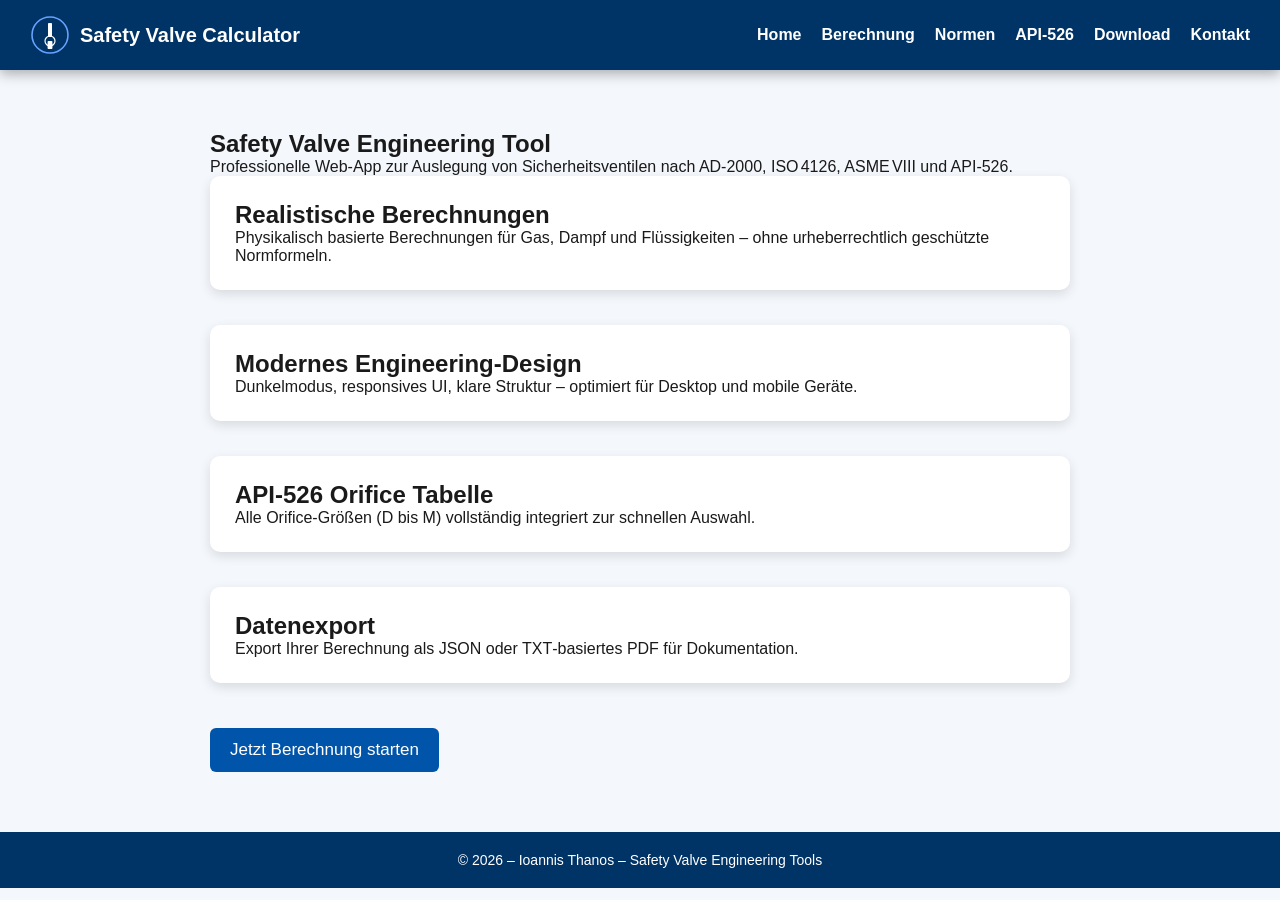
==== index.html @ 9a4c995b "Update index.html" ====
﻿<!DOCTYPE html>
<html lang="de">
<head>
<meta charset="UTF-8" />
<meta name="viewport" content="width=device-width, initial-scale=1.0" />
<title>Safety Valve Calculator – Home</title>

<!-- CSS -->
<link rel="stylesheet" href="css/style.css" />

<!-- JS -->
<script src="jsc="js/export.js" defer></script>
</head>

<body>
<header>
  <nav class="navbar">
    <div class="logo">
      <img src="img/logo.svg" alt="Logo" width="40" height="40" />
      <span style="margin-left:10px;">Safety Valve Calculator</span>
    </div>

    <ul class="nav-links">
      <li><a href="index.html">Home</a></li>
      <li><a href="berechnung.html">Berechnung</a></li>
      <li><a href="normen.html">Normen</a></li>
      <li><a href="api526.html">API‑526</a></li>
      <li><a href="download.html">Download</a></li>
      <li><a href="kontakt.html">Kontakt</a></li>
    </ul>
  </nav>
</header>

<section class="content">
  <h1>Safety Valve Engineering Tool</h1>
  <p>Professionelle Web‑App zur Auslegung von Sicherheitsventilen nach AD‑2000, ISO 4126, ASME VIII und API‑526.</p>

  <div class="info-card">
    <h2>Realistische Berechnungen</h2>
    <p>
      Physikalisch basierte Berechnungen für Gas, Dampf und Flüssigkeiten –
      ohne urheberrechtlich geschützte Normformeln.
    </p>
  </div>

  <div class="info-card">
    <h2>Modernes Engineering‑Design</h2>
    <p>
      Dunkelmodus, responsives UI, klare Struktur – optimiert für Desktop und
      mobile Geräte.
    </p>
  </div>

  <div class="info-card">
    <h2>API‑526 Orifice Tabelle</h2>
    <p>
      Alle Orifice‑Größen (D bis M) vollständig integriert zur schnellen Auswahl.
    </p>
  </div>

  <div class="info-card">
    <h2>Datenexport</h2>
    <p>
      Export Ihrer Berechnung als JSON oder TXT‑basiertes PDF für Dokumentation.
    </p>
  </div>

  <a href="berechnung.html">
    <button>Jetzt Berechnung starten</button>
  </a>
</section>

<footer>
  <p>© 2026 – Ioannis Thanos – Safety Valve Engineering Tools</p>
</footer>

</body>
</html>
---- css/style.css ----
﻿/* -----------------------------------------------------
   SAFETY VALVE CALCULATOR - VERSION 2.0
   Engineering UI – Blue/White + Dark Mode
------------------------------------------------------ */

/* ------------------------------
   RESET & GLOBAL
------------------------------ */
* {
  margin: 0;
  padding: 0;
  box-sizing: border-box;
}

body {
  font-family: Arial, sans-serif;
  background: var(--bg);
  color: var(--text);
  transition: 0.3s ease;
}

/* ------------------------------
   COLOR VARIABLES (LIGHT MODE)
------------------------------ */
:root {
  --bg: #f4f7fb;
  --card-bg: #ffffff;
  --text: #1a1a1a;
  --nav-bg: #003366;
  --nav-text: #ffffff;
  --nav-active: #66a3ff;
  --btn-bg: #0055aa;
  --btn-bg-hover: #004080;
  --btn-secondary: #666666;
  --table-header: #003366;
}

/* ------------------------------
   DARK MODE VARIABLES
------------------------------ */
.dark-mode {
  --bg: #1c1f26;
  --card-bg: #2b303a;
  --text: #e6e6e6;
  --nav-bg: #0d1b2a;
  --nav-text: #ffffff;
  --nav-active: #4ea8de;
  --btn-bg: #1b263b;
  --btn-bg-hover: #415a77;
  --btn-secondary: #777;
  --table-header: #1b263b;
}

/* ------------------------------
   NAVIGATION BAR
------------------------------ */
.navbar {
  background: var(--nav-bg);
  color: var(--nav-text);
  padding: 15px 30px;
  display: flex;
  justify-content: space-between;
  align-items: center;
  box-shadow: 0 4px 12px rgba(0,0,0,0.3);
}

.navbar .logo {
  display: flex;
  align-items: center;
  font-size: 20px;
  font-weight: bold;
}

.nav-links {
  list-style: none;
  display: flex;
  gap: 20px;
}

.nav-links a {
  color: var(--nav-text);
  text-decoration: none;
  font-weight: bold;
  padding-bottom: 4px;
  transition: 0.2s;
}

.nav-links a:hover {
  border-bottom: 3px solid var(--nav-active);
}

.nav-links a.active {
  border-bottom: 3px solid var(--nav-active);
}

/* ------------------------------
   DARK-MODE BUTTON
------------------------------ */
.dark-toggle {
  cursor: pointer;
  padding: 8px 14px;
  border-radius: 6px;
  background: var(--btn-bg);
  color: white;
  font-size: 14px;
  margin-left: 20px;
  transition: 0.2s;
}

.dark-toggle:hover {
  background: var(--btn-bg-hover);
}

/* ------------------------------
   CONTENT AREA
------------------------------ */
.content {
  max-width: 900px;
  margin: 40px auto;
  padding: 20px;
}

/* ------------------------------
   CARDS
------------------------------ */
.form-card,
.info-card,
.table-card,
.download-card,
.contact-card,
.result-card {
  background: var(--card-bg);
  padding: 25px;
  border-radius: 10px;
  margin-bottom: 35px;
  box-shadow: 0 4px 12px rgba(0,0,0,0.12);
  transition: 0.3s;
}

.form-card:hover,
.info-card:hover,
.contact-card:hover,
.table-card:hover {
  transform: translateY(-3px);
}

/* ------------------------------
   INPUTS + BUTTONS
------------------------------ */
label {
  font-weight: bold;
  display: block;
  margin-bottom: 6px;
}

input, select {
  width: 100%;
  padding: 12px;
  margin-bottom: 18px;
  border: 1px solid #ccc;
  border-radius: 6px;
  font-size: 15px;
  background: var(--card-bg);
  color: var(--text);
}

button {
  padding: 12px 20px;
  background: var(--btn-bg);
  color: white;
  border: none;
  border-radius: 6px;
  cursor: pointer;
  font-size: 17px;
  margin-top: 10px;
  transition: 0.2s;
}

button:hover {
  background: var(--btn-bg-hover);
}

button.secondary {
  background: var(--btn-secondary);
}

/* ------------------------------
   TABLE STYLE
------------------------------ */
table {
  width: 100%;
  border-collapse: collapse;
  background: var(--card-bg);
}

table th {
  background: var(--table-header);
  color: white;
  padding: 12px;
}

table td {
  padding: 10px;
  border-bottom: 1px solid #ccc;
}

table tr:hover {
  background: rgba(0,0,0,0.05);
}

/* ------------------------------
   FOOTER
------------------------------ */
footer {
  margin-top: 40px;
  background: var(--nav-bg);
  color: white;
  text-align: center;
  padding: 20px;
  font-size: 14px;
}

/* ------------------------------
   RESPONSIVE DESIGN
------------------------------ */
@media (max-width: 700px) {
  .nav-links {
    flex-direction: column;
    gap: 10px;
    text-align: right;
  }

  .navbar {
    flex-direction: column;
    align-items: flex-start;
  }
}
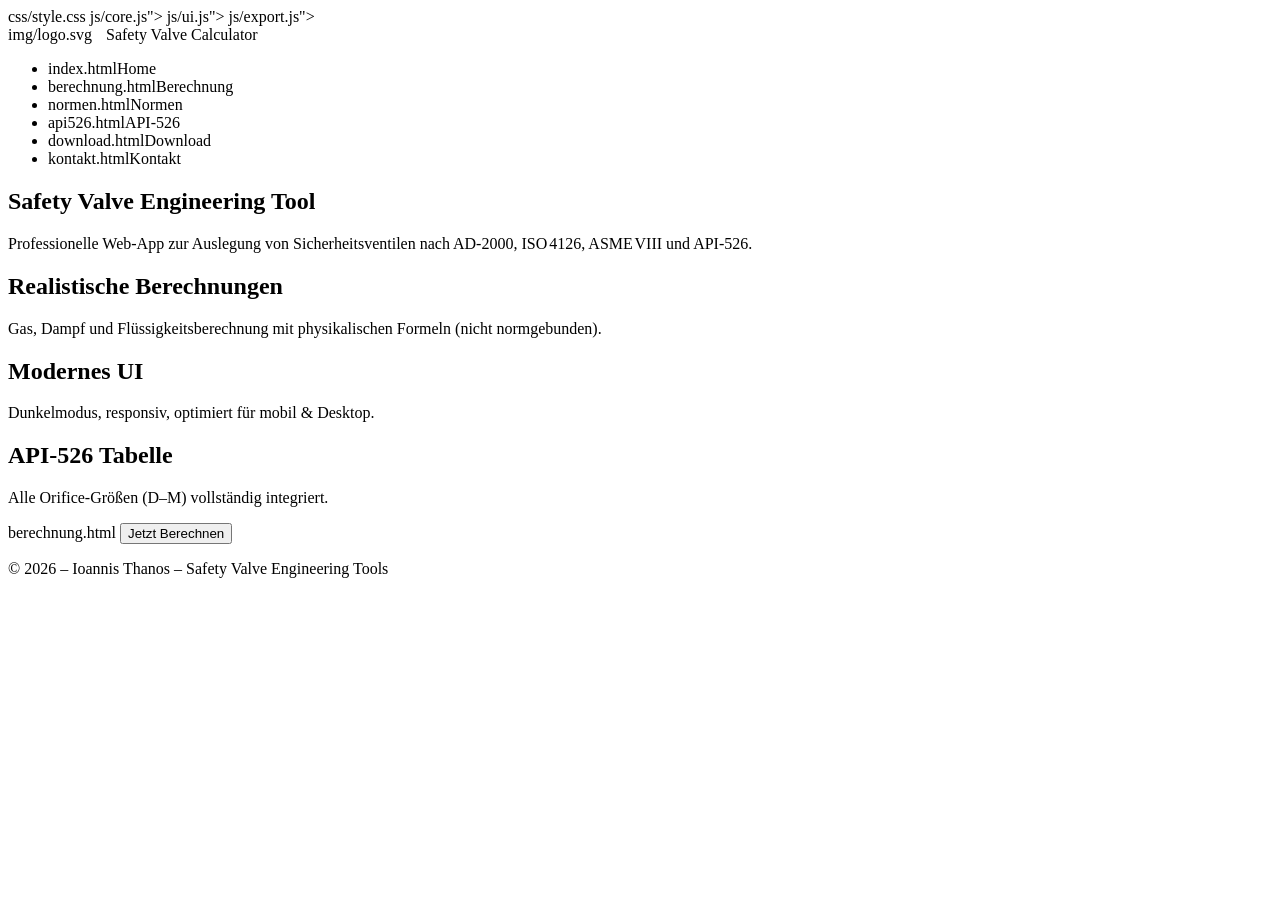
==== commit cd738179: "Add files via upload" ====
--- a/index.html
+++ b/index.html
@@ -1,32 +1,35 @@
 ﻿<!DOCTYPE html>
 <html lang="de">
 <head>
-<meta charset="UTF-8" />
-<meta name="viewport" content="width=device-width, initial-scale=1.0" />
-<title>Safety Valve Calculator – Home</title>
+  <meta charset="UTF-8" />
+  <meta name="viewport" content="width=device-width, initial-scale=1.0" />
+  <title>Safety Valve Calculator – Home</title>
 
-<!-- CSS -->
-<link rel="stylesheet" href="css/style.css" />
+  <!-- CSS -->
+  css/style.css
 
-<!-- JS -->
-<script src="jsc="js/export.js" defer></script>
+  <!-- JavaScript -->
+  js/core.js"></script>
+  js/ui.js"></script>
+  js/export.js"></script>
 </head>
 
 <body>
+
 <header>
   <nav class="navbar">
     <div class="logo">
-      <img src="img/logo.svg" alt="Logo" width="40" height="40" />
+      img/logo.svg
       <span style="margin-left:10px;">Safety Valve Calculator</span>
     </div>
 
     <ul class="nav-links">
-      <li><a href="index.html">Home</a></li>
-      <li><a href="berechnung.html">Berechnung</a></li>
-      <li><a href="normen.html">Normen</a></li>
-      <li><a href="api526.html">API‑526</a></li>
-      <li><a href="download.html">Download</a></li>
-      <li><a href="kontakt.html">Kontakt</a></li>
+      <li>index.htmlHome</a></li>
+      <li>berechnung.htmlBerechnung</a></li>
+      <li>normen.htmlNormen</a></li>
+      <li>api526.htmlAPI‑526</a></li>
+      <li>download.htmlDownload</a></li>
+      <li>kontakt.htmlKontakt</a></li>
     </ul>
   </nav>
 </header>
@@ -37,37 +40,23 @@
 
   <div class="info-card">
     <h2>Realistische Berechnungen</h2>
-    <p>
-      Physikalisch basierte Berechnungen für Gas, Dampf und Flüssigkeiten –
-      ohne urheberrechtlich geschützte Normformeln.
-    </p>
+    <p>Gas, Dampf und Flüssigkeitsberechnung mit physikalischen Formeln (nicht normgebunden).</p>
   </div>
 
   <div class="info-card">
-    <h2>Modernes Engineering‑Design</h2>
-    <p>
-      Dunkelmodus, responsives UI, klare Struktur – optimiert für Desktop und
-      mobile Geräte.
-    </p>
+    <h2>Modernes UI</h2>
+    <p>Dunkelmodus, responsiv, optimiert für mobil & Desktop.</p>
   </div>
 
   <div class="info-card">
-    <h2>API‑526 Orifice Tabelle</h2>
-    <p>
-      Alle Orifice‑Größen (D bis M) vollständig integriert zur schnellen Auswahl.
-    </p>
+    <h2>API‑526 Tabelle</h2>
+    <p>Alle Orifice‑Größen (D–M) vollständig integriert.</p>
   </div>
 
-  <div class="info-card">
-    <h2>Datenexport</h2>
-    <p>
-      Export Ihrer Berechnung als JSON oder TXT‑basiertes PDF für Dokumentation.
-    </p>
-  </div>
+  berechnung.html
+    <button>Jetzt Berechnen</button>
+  </a>
 
-  <a href="berechnung.html">
-    <button>Jetzt Berechnung starten</button>
-  </a>
 </section>
 
 <footer>
@@ -75,4 +64,4 @@
 </footer>
 
 </body>
-</html>
+</html>
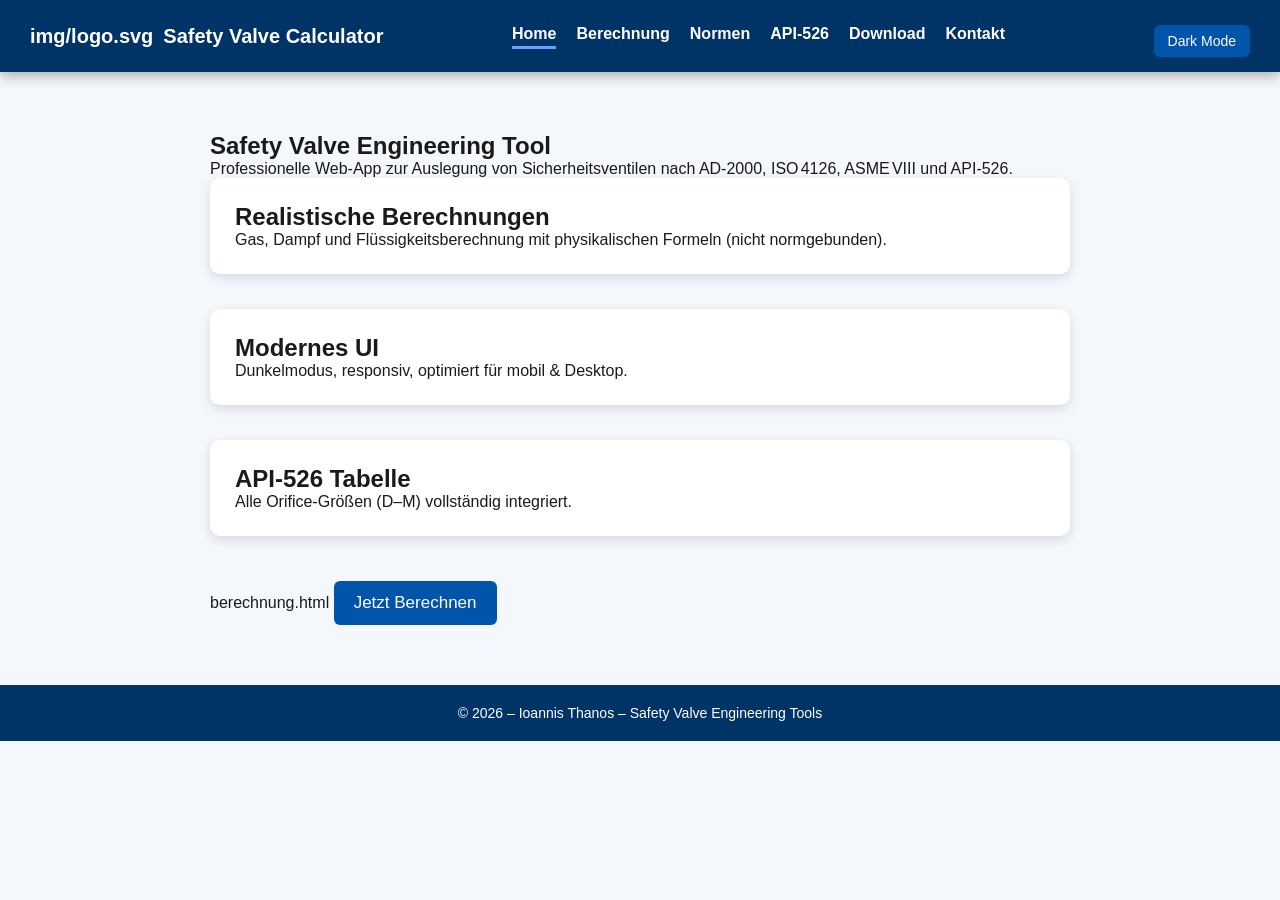
==== commit 5a29bbef: "Add files via upload" ====
--- a/index.html
+++ b/index.html
@@ -5,13 +5,14 @@
   <meta name="viewport" content="width=device-width, initial-scale=1.0" />
   <title>Safety Valve Calculator – Home</title>
 
-  <!-- CSS -->
-  css/style.css
+	<!-- CSS -->
+	<link rel="stylesheet" href="css/style.css">
 
-  <!-- JavaScript -->
-  js/core.js"></script>
-  js/ui.js"></script>
-  js/export.js"></script>
+	<!-- JavaScript -->
+	<script src="js/core.js"></script>
+	<script src="js/ui.js"></script>
+	<script src="js/export.js"></script>
+
 </head>
 
 <body>
@@ -24,12 +25,12 @@
     </div>
 
     <ul class="nav-links">
-      <li>index.htmlHome</a></li>
-      <li>berechnung.htmlBerechnung</a></li>
-      <li>normen.htmlNormen</a></li>
-      <li>api526.htmlAPI‑526</a></li>
-      <li>download.htmlDownload</a></li>
-      <li>kontakt.htmlKontakt</a></li>
+      <li><a href="index.html">Home</a></li
+	  <li><a href="berechnung.html">Berechnung</a></li
+	  <li><a href="normen.html">Normen</a></li
+	  <li><a href="api526.html">API‑526</a></li
+	  <li><a href="download.html">Download</a></li
+	  <li><a href="kontakt.html">Kontakt</a></li
     </ul>
   </nav>
 </header>
--- a/css/style.css
+++ b/css/style.css
@@ -0,0 +1,237 @@
+﻿/* -----------------------------------------------------
+   SAFETY VALVE CALCULATOR - VERSION 2.0
+   Engineering UI – Blue/White + Dark Mode
+------------------------------------------------------ */
+
+/* ------------------------------
+   RESET & GLOBAL
+------------------------------ */
+* {
+  margin: 0;
+  padding: 0;
+  box-sizing: border-box;
+}
+
+body {
+  font-family: Arial, sans-serif;
+  background: var(--bg);
+  color: var(--text);
+  transition: 0.3s ease;
+}
+
+/* ------------------------------
+   COLOR VARIABLES (LIGHT MODE)
+------------------------------ */
+:root {
+  --bg: #f4f7fb;
+  --card-bg: #ffffff;
+  --text: #1a1a1a;
+  --nav-bg: #003366;
+  --nav-text: #ffffff;
+  --nav-active: #66a3ff;
+  --btn-bg: #0055aa;
+  --btn-bg-hover: #004080;
+  --btn-secondary: #666666;
+  --table-header: #003366;
+}
+
+/* ------------------------------
+   DARK MODE VARIABLES
+------------------------------ */
+.dark-mode {
+  --bg: #1c1f26;
+  --card-bg: #2b303a;
+  --text: #e6e6e6;
+  --nav-bg: #0d1b2a;
+  --nav-text: #ffffff;
+  --nav-active: #4ea8de;
+  --btn-bg: #1b263b;
+  --btn-bg-hover: #415a77;
+  --btn-secondary: #777;
+  --table-header: #1b263b;
+}
+
+/* ------------------------------
+   NAVIGATION BAR
+------------------------------ */
+.navbar {
+  background: var(--nav-bg);
+  color: var(--nav-text);
+  padding: 15px 30px;
+  display: flex;
+  justify-content: space-between;
+  align-items: center;
+  box-shadow: 0 4px 12px rgba(0,0,0,0.3);
+}
+
+.navbar .logo {
+  display: flex;
+  align-items: center;
+  font-size: 20px;
+  font-weight: bold;
+}
+
+.nav-links {
+  list-style: none;
+  display: flex;
+  gap: 20px;
+}
+
+.nav-links a {
+  color: var(--nav-text);
+  text-decoration: none;
+  font-weight: bold;
+  padding-bottom: 4px;
+  transition: 0.2s;
+}
+
+.nav-links a:hover {
+  border-bottom: 3px solid var(--nav-active);
+}
+
+.nav-links a.active {
+  border-bottom: 3px solid var(--nav-active);
+}
+
+/* ------------------------------
+   DARK-MODE BUTTON
+------------------------------ */
+.dark-toggle {
+  cursor: pointer;
+  padding: 8px 14px;
+  border-radius: 6px;
+  background: var(--btn-bg);
+  color: white;
+  font-size: 14px;
+  margin-left: 20px;
+  transition: 0.2s;
+}
+
+.dark-toggle:hover {
+  background: var(--btn-bg-hover);
+}
+
+/* ------------------------------
+   CONTENT AREA
+------------------------------ */
+.content {
+  max-width: 900px;
+  margin: 40px auto;
+  padding: 20px;
+}
+
+/* ------------------------------
+   CARDS
+------------------------------ */
+.form-card,
+.info-card,
+.table-card,
+.download-card,
+.contact-card,
+.result-card {
+  background: var(--card-bg);
+  padding: 25px;
+  border-radius: 10px;
+  margin-bottom: 35px;
+  box-shadow: 0 4px 12px rgba(0,0,0,0.12);
+  transition: 0.3s;
+}
+
+.form-card:hover,
+.info-card:hover,
+.contact-card:hover,
+.table-card:hover {
+  transform: translateY(-3px);
+}
+
+/* ------------------------------
+   INPUTS + BUTTONS
+------------------------------ */
+label {
+  font-weight: bold;
+  display: block;
+  margin-bottom: 6px;
+}
+
+input, select {
+  width: 100%;
+  padding: 12px;
+  margin-bottom: 18px;
+  border: 1px solid #ccc;
+  border-radius: 6px;
+  font-size: 15px;
+  background: var(--card-bg);
+  color: var(--text);
+}
+
+button {
+  padding: 12px 20px;
+  background: var(--btn-bg);
+  color: white;
+  border: none;
+  border-radius: 6px;
+  cursor: pointer;
+  font-size: 17px;
+  margin-top: 10px;
+  transition: 0.2s;
+}
+
+button:hover {
+  background: var(--btn-bg-hover);
+}
+
+button.secondary {
+  background: var(--btn-secondary);
+}
+
+/* ------------------------------
+   TABLE STYLE
+------------------------------ */
+table {
+  width: 100%;
+  border-collapse: collapse;
+  background: var(--card-bg);
+}
+
+table th {
+  background: var(--table-header);
+  color: white;
+  padding: 12px;
+}
+
+table td {
+  padding: 10px;
+  border-bottom: 1px solid #ccc;
+}
+
+table tr:hover {
+  background: rgba(0,0,0,0.05);
+}
+
+/* ------------------------------
+   FOOTER
+------------------------------ */
+footer {
+  margin-top: 40px;
+  background: var(--nav-bg);
+  color: white;
+  text-align: center;
+  padding: 20px;
+  font-size: 14px;
+}
+
+/* ------------------------------
+   RESPONSIVE DESIGN
+------------------------------ */
+@media (max-width: 700px) {
+  .nav-links {
+    flex-direction: column;
+    gap: 10px;
+    text-align: right;
+  }
+
+  .navbar {
+    flex-direction: column;
+    align-items: flex-start;
+  }
+}
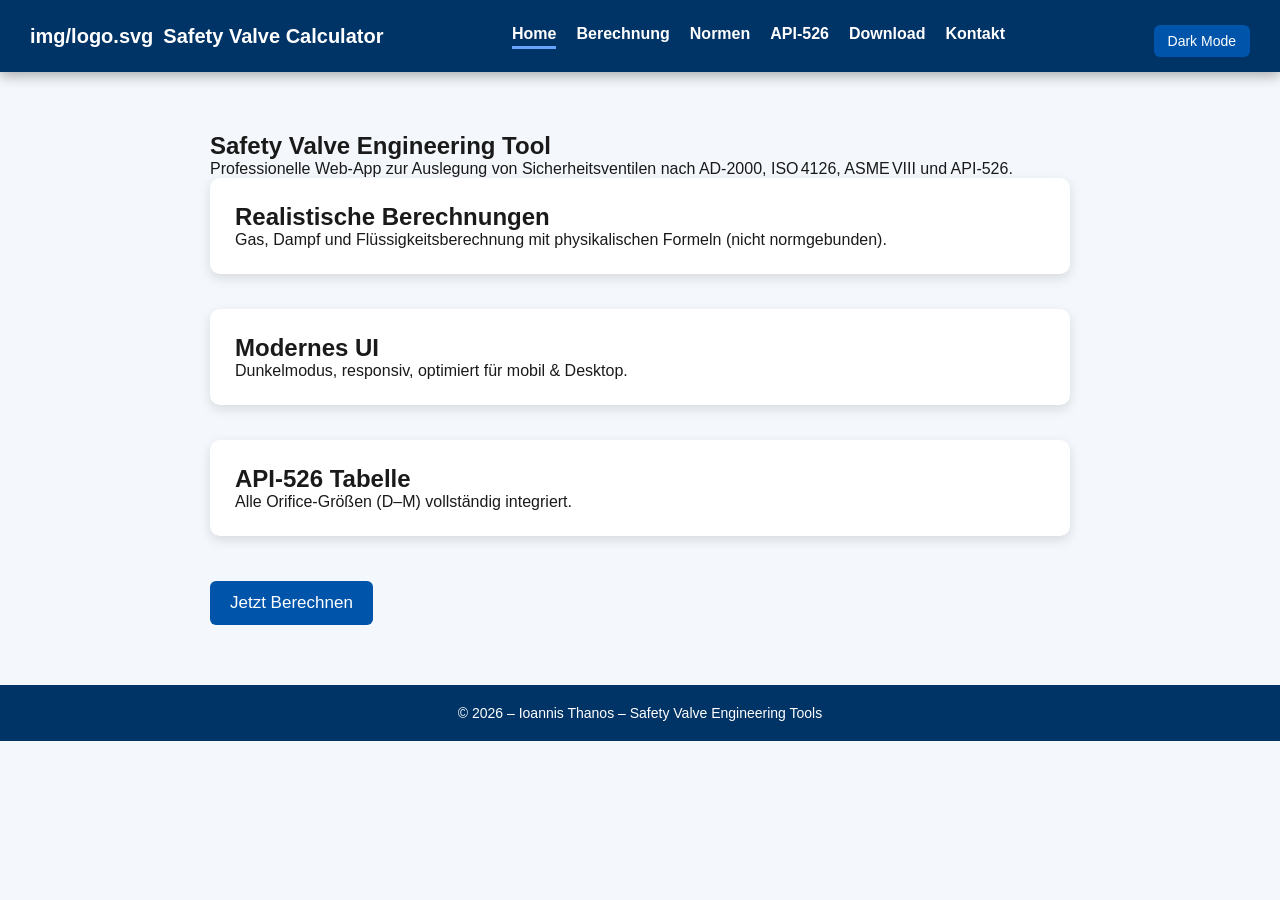
==== commit 3afdeb10: "Add files via upload" ====
--- a/index.html
+++ b/index.html
@@ -54,9 +54,11 @@
     <p>Alle Orifice‑Größen (D–M) vollständig integriert.</p>
   </div>
 
-  berechnung.html
-    <button>Jetzt Berechnen</button>
-  </a>
+  
+	<a href="berechnung.html" class="cta-button">
+	  <button>Jetzt Berechnen</button>
+	</a>
+
 
 </section>
 
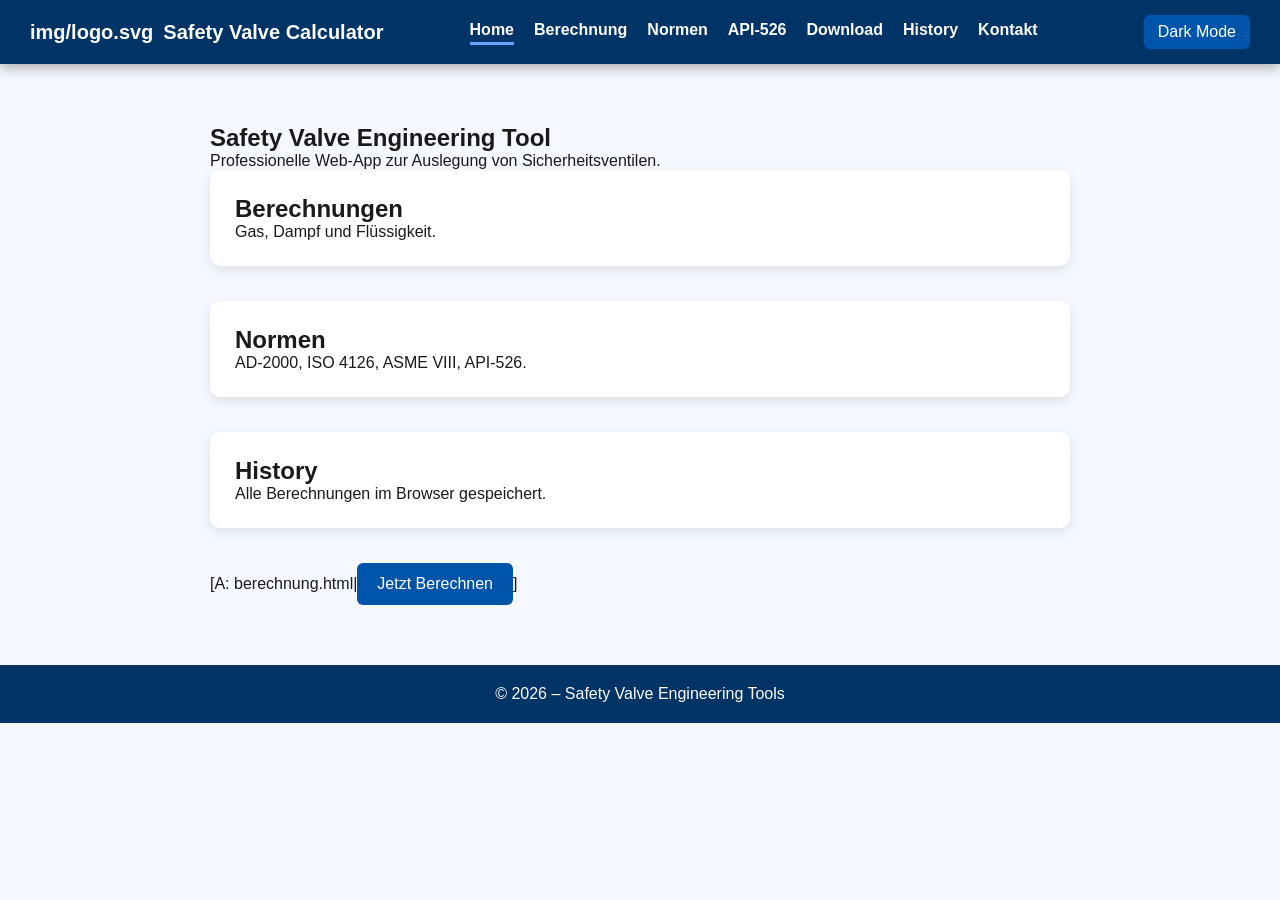
==== commit 51066822: "Add files via upload" ====
--- a/index.html
+++ b/index.html
@@ -11,6 +11,7 @@
 	<!-- JavaScript -->
 	<script src="js/core.js"></script>
 	<script src="js/ui.js"></script>
+	<script src="js/pdf.js"></script>
 	<script src="js/export.js"></script>
 
 </head>
@@ -30,41 +31,44 @@
 	  <li><a href="normen.html">Normen</a></li
 	  <li><a href="api526.html">API‑526</a></li
 	  <li><a href="download.html">Download</a></li
+	  <li><a href="History.html">History</a></li
 	  <li><a href="kontakt.html">Kontakt</a></li
     </ul>
   </nav>
 </header>
 
 <section class="content">
+
   <h1>Safety Valve Engineering Tool</h1>
-  <p>Professionelle Web‑App zur Auslegung von Sicherheitsventilen nach AD‑2000, ISO 4126, ASME VIII und API‑526.</p>
+  <p>Professionelle Web‑App zur Auslegung von Sicherheitsventilen.</p>
 
   <div class="info-card">
-    <h2>Realistische Berechnungen</h2>
-    <p>Gas, Dampf und Flüssigkeitsberechnung mit physikalischen Formeln (nicht normgebunden).</p>
+    <h2>Berechnungen</h2>
+    <p>Gas, Dampf und Flüssigkeit.</p>
   </div>
 
   <div class="info-card">
-    <h2>Modernes UI</h2>
-    <p>Dunkelmodus, responsiv, optimiert für mobil & Desktop.</p>
+    <h2>Normen</h2>
+    <p>AD‑2000, ISO 4126, ASME VIII, API‑526.</p>
   </div>
 
   <div class="info-card">
-    <h2>API‑526 Tabelle</h2>
-    <p>Alle Orifice‑Größen (D–M) vollständig integriert.</p>
+    <h2>History</h2>
+    <p>Alle Berechnungen im Browser gespeichert.</p>
   </div>
 
-  
-	<a href="berechnung.html" class="cta-button">
-	  <button>Jetzt Berechnen</button>
-	</a>
-
-
+  [A: berechnung.html|<button>Jetzt Berechnen</button>]
 </section>
 
 <footer>
-  <p>© 2026 – Ioannis Thanos – Safety Valve Engineering Tools</p>
+  <p>© 2026 – Safety Valve Engineering Tools</p>
 </footer>
 
 </body>
-</html>+</html>
+
+
+
+
+
+
--- a/css/style.css
+++ b/css/style.css
@@ -1,11 +1,11 @@
 ﻿/* -----------------------------------------------------
-   SAFETY VALVE CALCULATOR - VERSION 2.0
-   Engineering UI – Blue/White + Dark Mode
+   SAFETY VALVE CALCULATOR - VERSION 2.0.1 (FINAL)
+   Engineering UI – Dark/Light Mode – Fully Responsive
 ------------------------------------------------------ */
 
-/* ------------------------------
-   RESET & GLOBAL
------------------------------- */
+/* ==============================
+   BASE RESET & GLOBAL SETTINGS
+============================== */
 * {
   margin: 0;
   padding: 0;
@@ -19,28 +19,29 @@
   transition: 0.3s ease;
 }
 
-/* ------------------------------
-   COLOR VARIABLES (LIGHT MODE)
------------------------------- */
+/* ==============================
+   LIGHT MODE COLORS
+============================== */
 :root {
-  --bg: #f4f7fb;
+  --bg: #f5f8ff;
   --card-bg: #ffffff;
   --text: #1a1a1a;
   --nav-bg: #003366;
   --nav-text: #ffffff;
   --nav-active: #66a3ff;
   --btn-bg: #0055aa;
-  --btn-bg-hover: #004080;
-  --btn-secondary: #666666;
+  --btn-bg-hover: #003f7f;
+  --btn-secondary: #666;
   --table-header: #003366;
-}
-
-/* ------------------------------
-   DARK MODE VARIABLES
------------------------------- */
+  --border: #cccccc;
+}
+
+/* ==============================
+   DARK MODE COLORS
+============================== */
 .dark-mode {
-  --bg: #1c1f26;
-  --card-bg: #2b303a;
+  --bg: #1b1e24;
+  --card-bg: #2a2f39;
   --text: #e6e6e6;
   --nav-bg: #0d1b2a;
   --nav-text: #ffffff;
@@ -48,12 +49,12 @@
   --btn-bg: #1b263b;
   --btn-bg-hover: #415a77;
   --btn-secondary: #777;
-  --table-header: #1b263b;
-}
-
-/* ------------------------------
-   NAVIGATION BAR
------------------------------- */
+  --border: #555;
+}
+
+/* ==============================
+   NAVBAR
+============================== */
 .navbar {
   background: var(--nav-bg);
   color: var(--nav-text);
@@ -82,47 +83,42 @@
   text-decoration: none;
   font-weight: bold;
   padding-bottom: 4px;
-  transition: 0.2s;
-}
-
-.nav-links a:hover {
-  border-bottom: 3px solid var(--nav-active);
-}
-
+  transition: .2s;
+}
+
+.nav-links a:hover,
 .nav-links a.active {
   border-bottom: 3px solid var(--nav-active);
 }
 
-/* ------------------------------
-   DARK-MODE BUTTON
------------------------------- */
+/* Dark mode toggle button */
 .dark-toggle {
   cursor: pointer;
   padding: 8px 14px;
   border-radius: 6px;
   background: var(--btn-bg);
   color: white;
-  font-size: 14px;
+  border: none;
   margin-left: 20px;
-  transition: 0.2s;
+  transition: .2s;
 }
 
 .dark-toggle:hover {
   background: var(--btn-bg-hover);
 }
 
-/* ------------------------------
+/* ==============================
    CONTENT AREA
------------------------------- */
+============================== */
 .content {
   max-width: 900px;
   margin: 40px auto;
   padding: 20px;
 }
 
-/* ------------------------------
+/* ==============================
    CARDS
------------------------------- */
+============================== */
 .form-card,
 .info-card,
 .table-card,
@@ -133,23 +129,23 @@
   padding: 25px;
   border-radius: 10px;
   margin-bottom: 35px;
-  box-shadow: 0 4px 12px rgba(0,0,0,0.12);
-  transition: 0.3s;
+  box-shadow: 0 4px 12px rgba(0,0,0,0.1);
+  transition: 0.2s;
 }
 
 .form-card:hover,
 .info-card:hover,
-.contact-card:hover,
-.table-card:hover {
+.table-card:hover,
+.contact-card:hover {
   transform: translateY(-3px);
 }
 
-/* ------------------------------
-   INPUTS + BUTTONS
------------------------------- */
+/* ==============================
+   INPUTS & BUTTONS
+============================== */
 label {
+  display: block;
   font-weight: bold;
-  display: block;
   margin-bottom: 6px;
 }
 
@@ -157,11 +153,11 @@
   width: 100%;
   padding: 12px;
   margin-bottom: 18px;
-  border: 1px solid #ccc;
+  border: 1px solid var(--border);
+  background: var(--card-bg);
+  color: var(--text);
   border-radius: 6px;
   font-size: 15px;
-  background: var(--card-bg);
-  color: var(--text);
 }
 
 button {
@@ -171,9 +167,8 @@
   border: none;
   border-radius: 6px;
   cursor: pointer;
-  font-size: 17px;
-  margin-top: 10px;
-  transition: 0.2s;
+  font-size: 16px;
+  transition: .2s;
 }
 
 button:hover {
@@ -184,54 +179,75 @@
   background: var(--btn-secondary);
 }
 
-/* ------------------------------
-   TABLE STYLE
------------------------------- */
+button.secondary:hover {
+  background: var(--text);
+}
+
+/* ==============================
+   TABLES (API-526 + History)
+============================== */
 table {
   width: 100%;
   border-collapse: collapse;
   background: var(--card-bg);
 }
 
-table th {
+th {
   background: var(--table-header);
   color: white;
-  padding: 12px;
-}
-
-table td {
   padding: 10px;
-  border-bottom: 1px solid #ccc;
-}
-
-table tr:hover {
+}
+
+td {
+  padding: 10px;
+  border-bottom: 1px solid var(--border);
+}
+
+tr:hover {
   background: rgba(0,0,0,0.05);
 }
 
-/* ------------------------------
+/* Checkbox column */
+td:first-child {
+  text-align: center;
+}
+
+/* ==============================
    FOOTER
------------------------------- */
+============================== */
 footer {
+  background: var(--nav-bg);
+  padding: 20px;
+  text-align: center;
+  color: white;
   margin-top: 40px;
-  background: var(--nav-bg);
-  color: white;
-  text-align: center;
-  padding: 20px;
-  font-size: 14px;
-}
-
-/* ------------------------------
+}
+
+/* ==============================
    RESPONSIVE DESIGN
------------------------------- */
+============================== */
 @media (max-width: 700px) {
+
+  .navbar {
+    flex-direction: column;
+    gap: 10px;
+  }
+
   .nav-links {
     flex-direction: column;
-    gap: 10px;
     text-align: right;
   }
 
-  .navbar {
-    flex-direction: column;
-    align-items: flex-start;
-  }
-}+  .form-card button,
+  .download-card button {
+    width: 100%;
+  }
+
+  .dark-toggle {
+    margin-left: 0;
+  }
+
+  table {
+    font-size: 14px;
+  }
+}
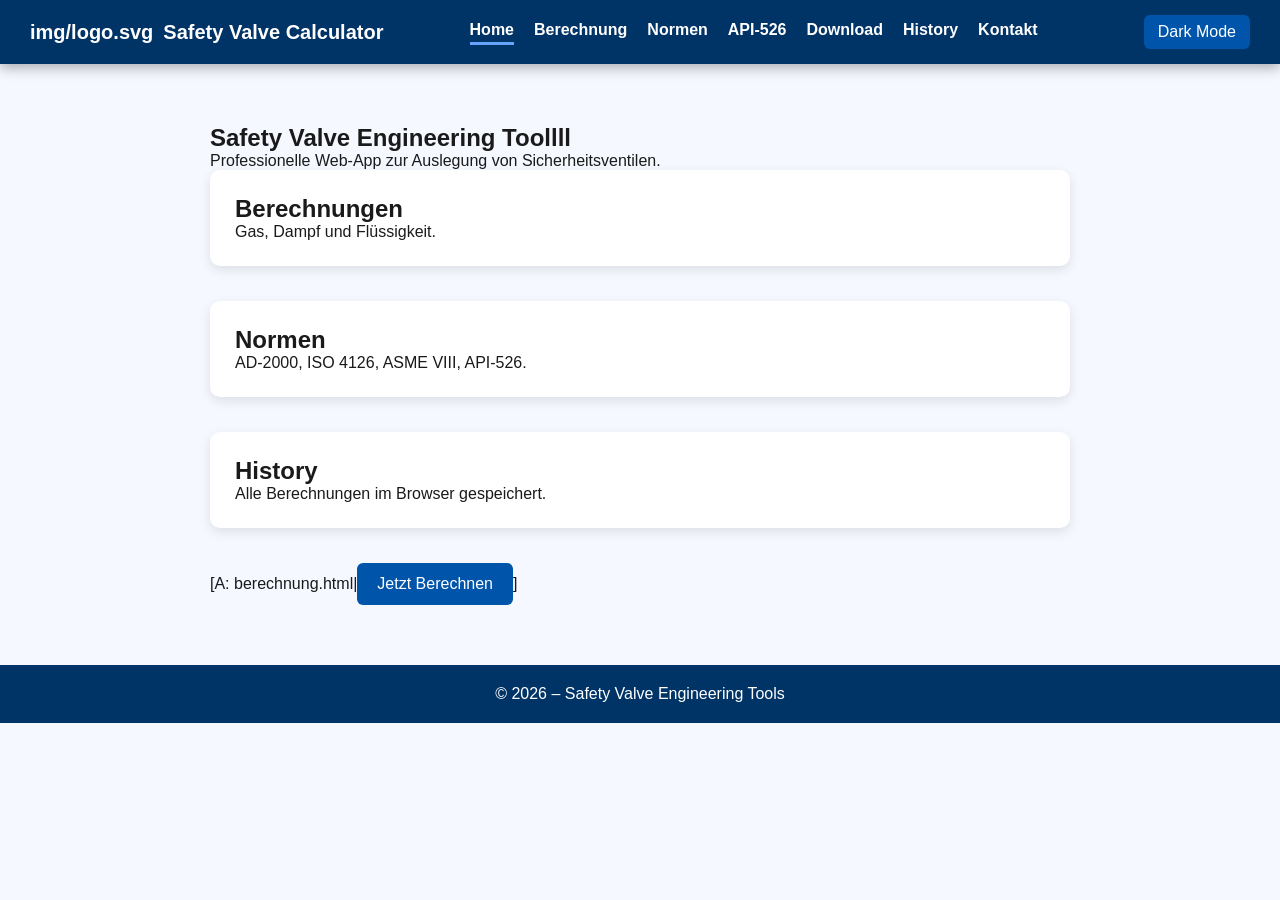
==== commit 2b5f02ed: "Update" ====
--- a/index.html
+++ b/index.html
@@ -39,7 +39,7 @@
 
 <section class="content">
 
-  <h1>Safety Valve Engineering Tool</h1>
+  <h1>Safety Valve Engineering Toollll</h1>
   <p>Professionelle Web‑App zur Auslegung von Sicherheitsventilen.</p>
 
   <div class="info-card">
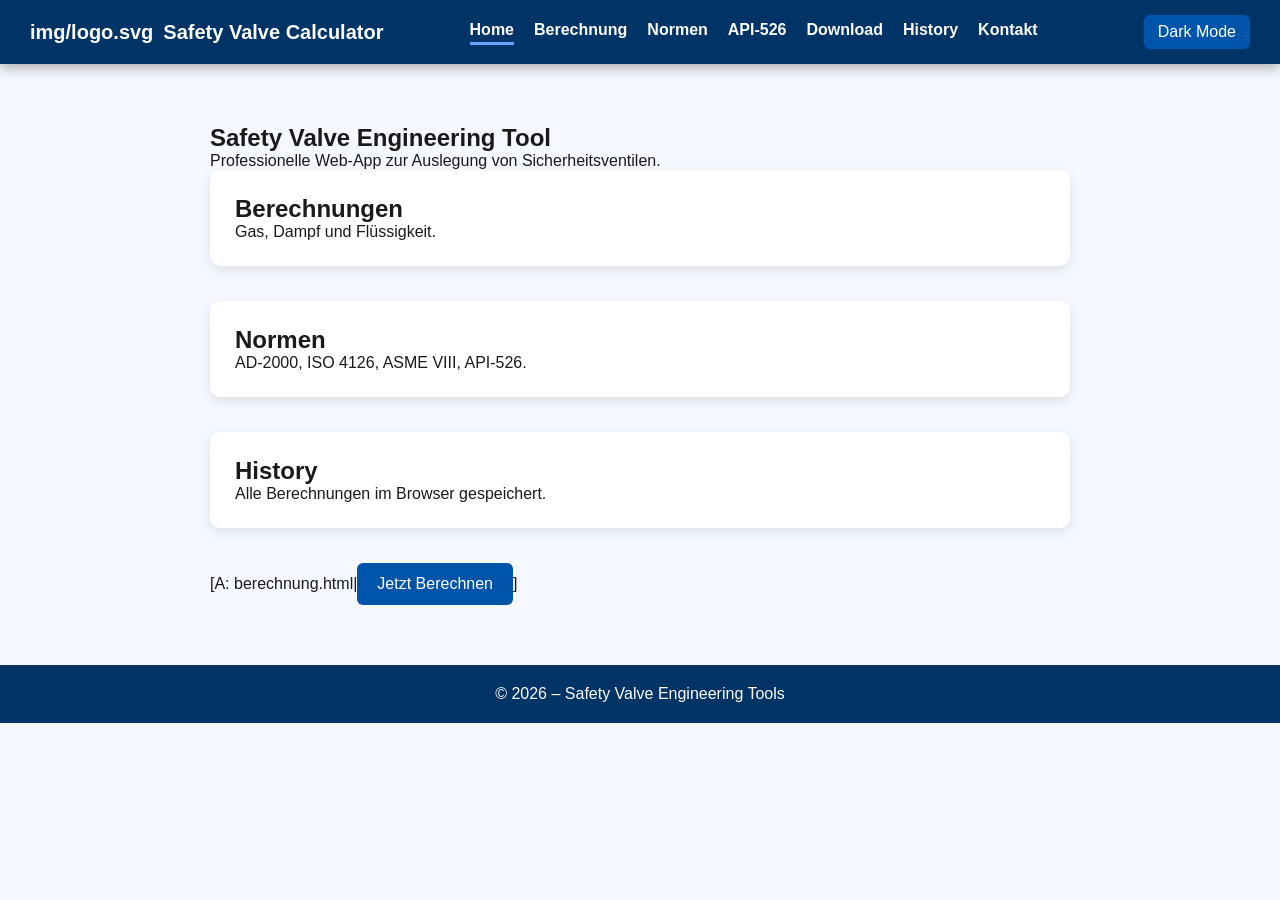
==== commit 2583ce70: "Update" ====
--- a/index.html
+++ b/index.html
@@ -39,7 +39,7 @@
 
 <section class="content">
 
-  <h1>Safety Valve Engineering Toollll</h1>
+  <h1>Safety Valve Engineering Tool</h1>
   <p>Professionelle Web‑App zur Auslegung von Sicherheitsventilen.</p>
 
   <div class="info-card">
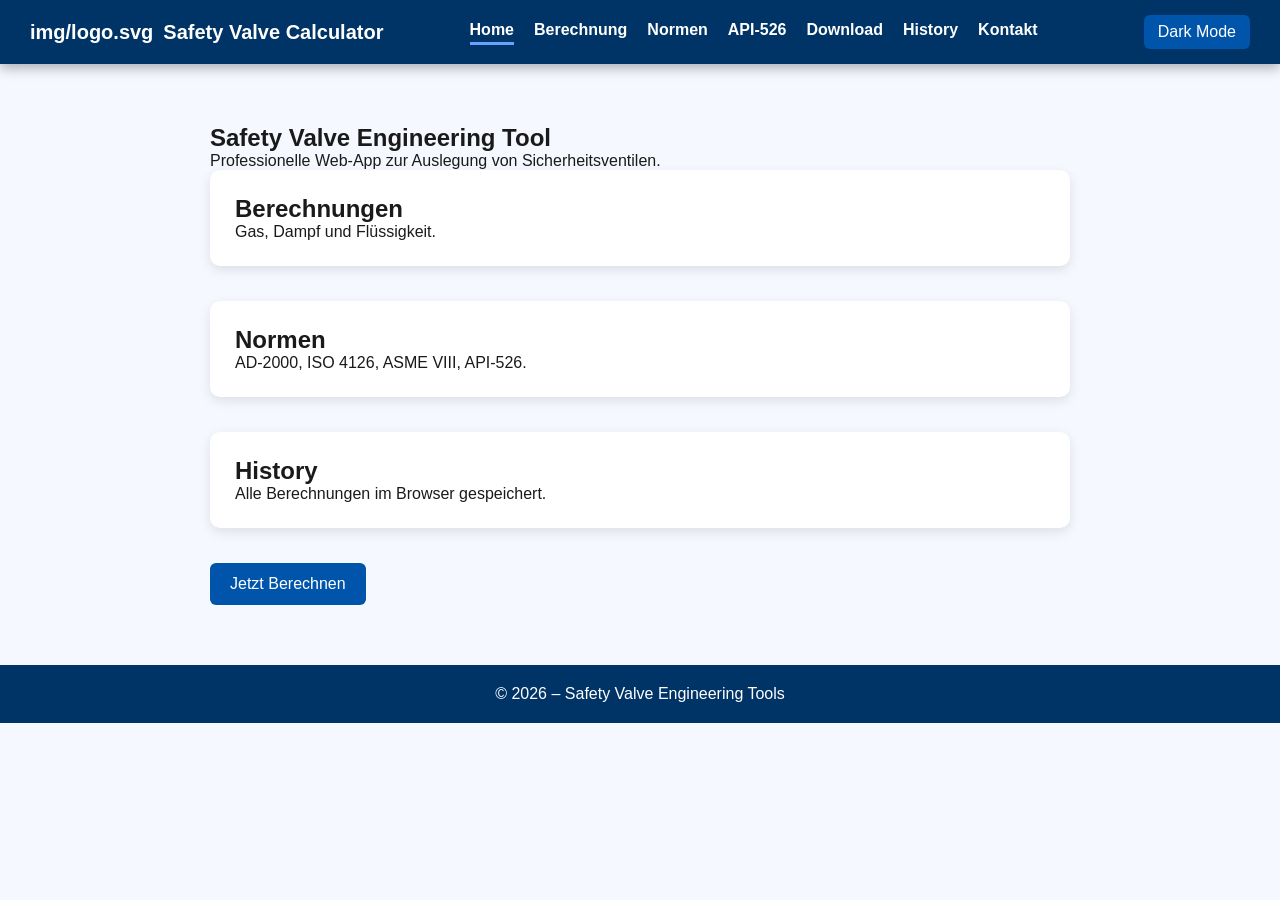
==== commit a32c5be7: "update" ====
--- a/index.html
+++ b/index.html
@@ -57,7 +57,7 @@
     <p>Alle Berechnungen im Browser gespeichert.</p>
   </div>
 
-  [A: berechnung.html|<button>Jetzt Berechnen</button>]
+  <button onclick="window.location.href='berechnung.html'">Jetzt Berechnen</button>
 </section>
 
 <footer>
